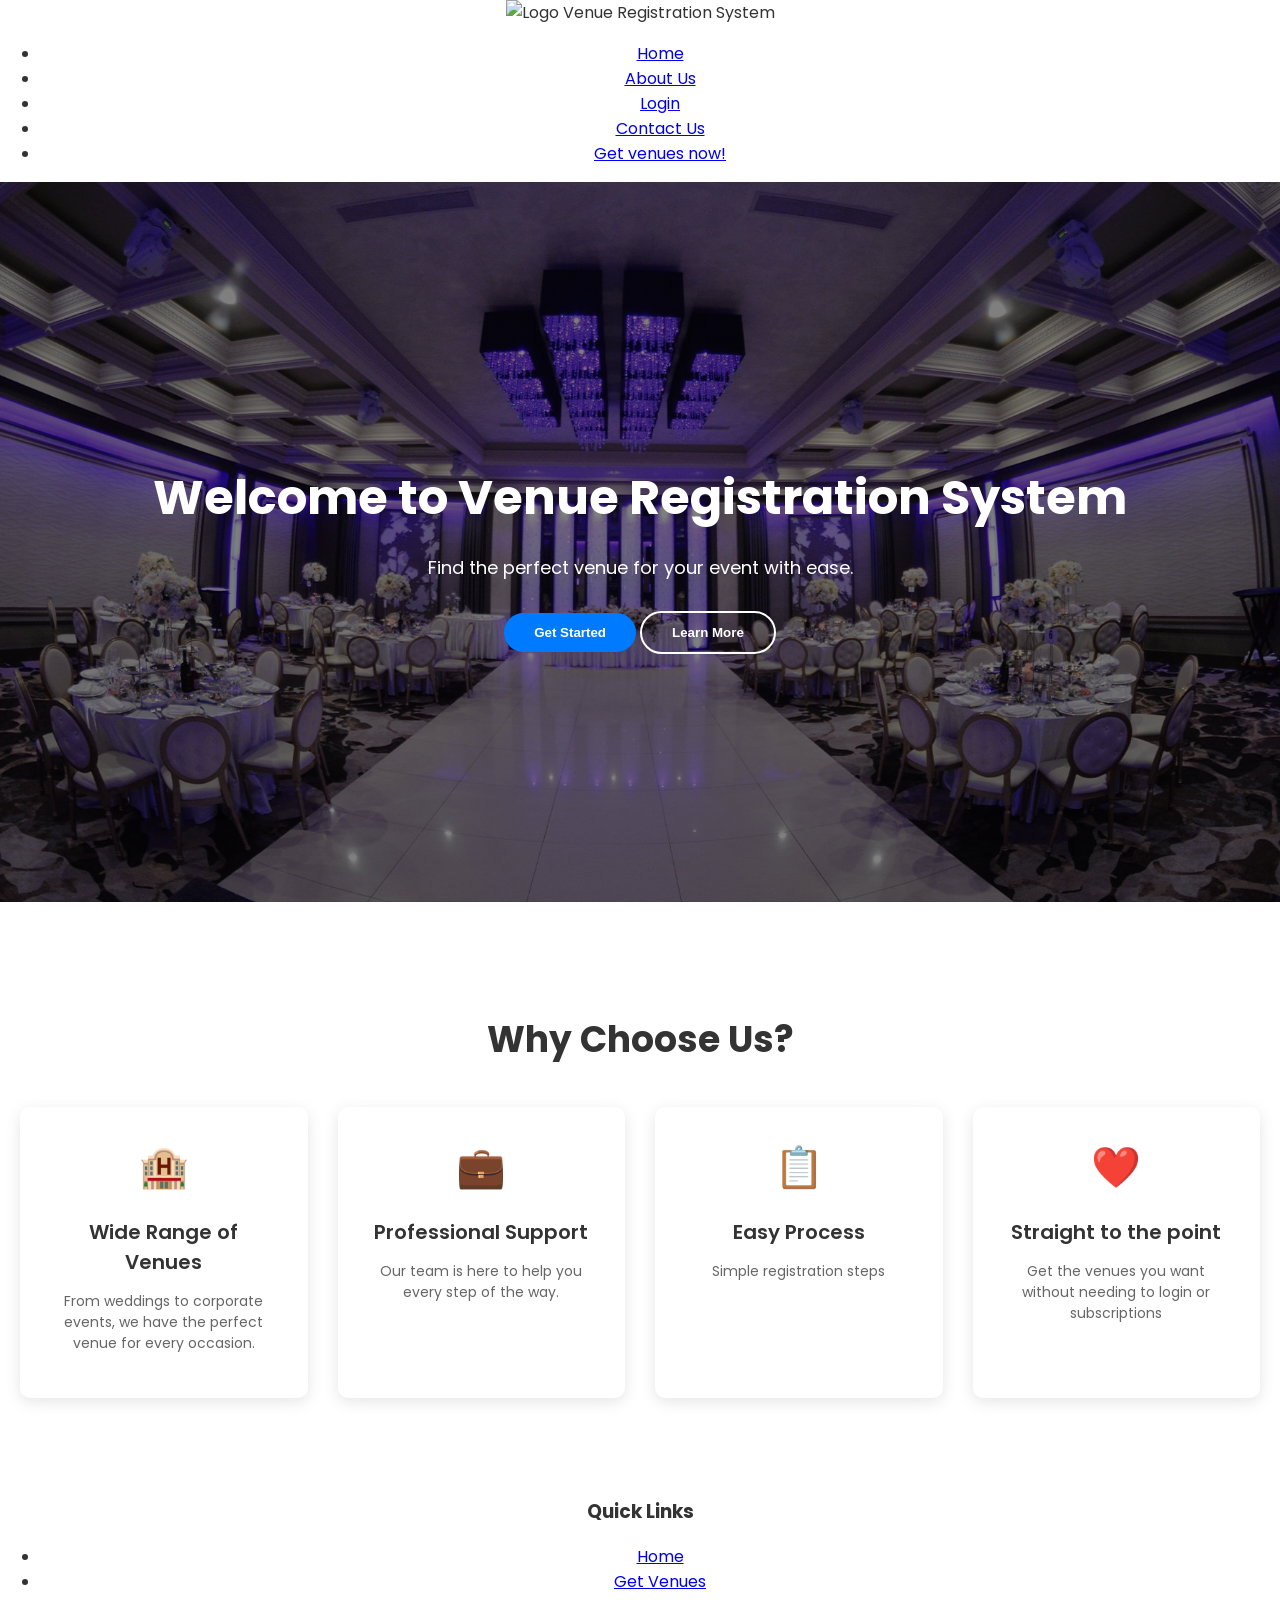
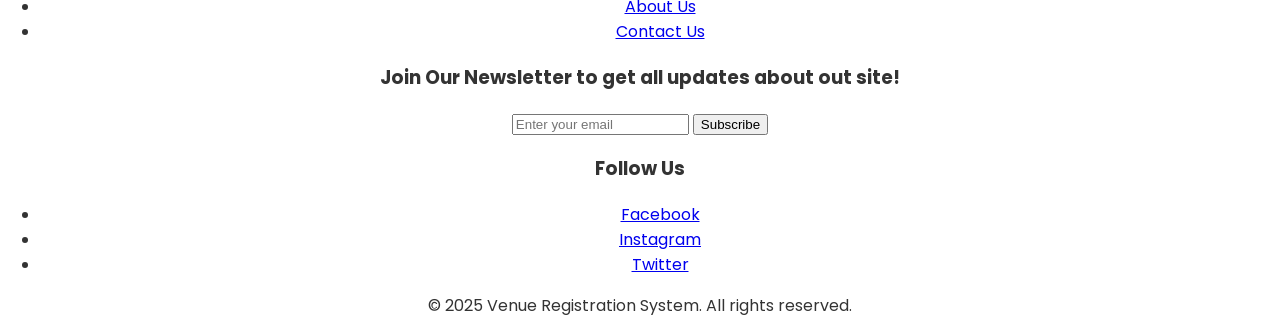
==== index.html @ 5fc5eb59 "Update and rename homepage.html to index.html" ====
<!DOCTYPE html>
<html lang="en">
<head>
    <meta charset="UTF-8">
    <meta name="viewport" content="width=device-width, initial-scale=1.0">
    <title>VRS HomePage</title>
    <link href="https://fonts.googleapis.com/css2?family=Poppins:wght@400;500;600;700&display=swap" rel="stylesheet">
    <link rel="stylesheet" href="test/frontend/stylenav.css">
    <link rel="stylesheet" href="test/frontend/stylefooter.css">
    <style>
        body {
            font-family: 'Poppins', sans-serif;
            margin: 0;
            padding: 0;
            box-sizing: border-box;
            color: #333;
            text-align: center;
        }

        .image-slider {
            position: relative;
            width: 100%;
            height: 80vh;
            background-image: linear-gradient(rgba(0, 0, 0, 0.5), rgba(0, 0, 0, 0.5)), url('../assets/hall.jpg');
            background-size: cover;
            background-position: center;
            display: flex;
            align-items: center;
            justify-content: center;
            text-align: center;
            color: white;
        }

        .image-slider h1 {
            font-size: 48px;
            font-weight: 700;
            margin-bottom: 20px;
        }

        .image-slider p {
            font-size: 18px;
            margin-bottom: 30px;
        }

        .primary-button, .secondary-button {
            padding: 12px 30px;
            border: none;
            border-radius: 25px;
            font-weight: 600;
            cursor: pointer;

        }

        .primary-button {
            background: #007BFF;
            color: white;
        }

        .primary-button:hover {
            background: #0056b3;
        }

        .secondary-button {
            background: transparent;
            border: 2px solid white;
            color: white;
        }

        .secondary-button:hover {
            background: white;
            color: #007BFF;
        }

        .slide-content {
            animation: textanimationimage 1s ease-out;
        }

        @keyframes textanimationimage {
            from {
                opacity: 0;
                transform: translateY(50px);
            }
            to {
                opacity: 1;
                transform: translateY(0);
            }
        }

        .features-section {
            padding: 80px 0;
            text-align: center;
        }

        .features-section h2 {
            font-size: 36px;
            font-weight: 700;
            margin-bottom: 40px;
        }

        .features-grid {
            display: grid;
            grid-template-columns: repeat(auto-fit, minmax(250px, 1fr));
            gap: 30px;
            padding: 0 20px;
        }

        .feature {
            background: white;
            padding: 30px;
            border-radius: 10px;
            box-shadow: 0 4px 15px rgba(0, 0, 0, 0.1);
            transition: transform 0.3s ease, box-shadow 0.3s ease;
        }

        .feature:hover {
            transform: translateY(-10px);
            box-shadow: 0 6px 20px rgba(0, 0, 0, 0.15);
        }

        .feature span {
            font-size: 40px;
            margin-bottom: 15px;
            display: block;
        }

        .feature h3 {
            font-size: 20px;
            font-weight: 600;
            margin-bottom: 10px;
        }

        .feature p {
            font-size: 14px;
            color: #666;
        } 
    </style>
</head>
<body>
    <nav>
        <div class="nav-left">
            <img src="test/frontend/assets/logo.png" alt="Logo">
            <span>Venue Registration System</span>
        </div>
        <div class="nav-right">
            <ul>
                <li><a href="test/index.html">Home</a></li>
                <li><a href="test/frontend/aboutus.html">About Us</a></li>
                <li id="loginNav"><a href="test/frontend/login.html">Login</a></li>
                <li><a href="test/frontend/contactus.html">Contact Us</a></li>
                <li><a href="test/frontend/registrationpage.html" class="login-btn">Get venues now!</a></li>
                <li id="logoutNav" style="display: none;"><a href="#" onclick="logoutUser()">Logout</a></li>
            </ul>
        </div>
    </nav>
    <div class="image-slider">
        <div class="slide-content">
            <h1>Welcome to Venue Registration System</h1>
            <p>Find the perfect venue for your event with ease.</p>
            <div class="buttons">
                <button class="primary-button" onclick="window.location.href='test/frontend/registrationpage.html'">Get Started</button>
                <button class="secondary-button" onclick="window.location.href='test/frontend/aboutus.html'">Learn More</button>
            </div>
        </div>
    </div>

    <section class="features-section">
        <h2>Why Choose Us?</h2>
        <div class="features-grid">
            <div class="feature">
                <span>🏨</span>
                <h3>Wide Range of Venues</h3>
                <p>From weddings to corporate events, we have the perfect venue for every occasion.</p>
            </div>
            <div class="feature">
                <span>💼</span>
                <h3>Professional Support</h3>
                <p>Our team is here to help you every step of the way.</p>
            </div>
            <div class="feature">
                <span>📋</span>
                <h3>Easy Process</h3>
                <p>Simple registration steps</p>
            </div>
            <div class="feature">
                <span>❤️</span>
                <h3>Straight to the point</h3>
                <p>Get the venues you want without needing to login or subscriptions</p>
            </div>
        </div>
    </section>

    <footer>
        <div class="footer-content">
            <div class="footer-section">
                <h3>Quick Links</h3>
                <ul>
                    <li><a href="test/index.html">Home</a></li>
                    <li><a href="test/frontend/registrationpage.html">Get Venues</a></li>
                    <li><a href="test/frontend/aboutus.html">About Us</a></li>
                    <li><a href="test/frontend/contactus.html">Contact Us</a></li>
                </ul>
            </div>
            <div class="footer-section newsletter">
                <h3>Join Our Newsletter to get all updates about out site!</h3>
                <input type="email" placeholder="Enter your email">
                <button onclick="window.location.href='test/frontend/socialmedia.html'">Subscribe</button>
            </div>
            <div class="footer-section">
                <h3>Follow Us</h3>
                <ul>
                    <li><a href="socialmedia.html"><i class="fab fa-facebook"></i> Facebook</a></li>
                <li><a href="socialmedia.html"><i class="fab fa-instagram"></i> Instagram</a></li>
                <li><a href="socialmedia.html"><i class="fab fa-twitter"></i> Twitter</a></li>
                </ul>
            </div>
        </div>
        <div class="footer-bottom">
            <p>&copy; 2025 Venue Registration System. All rights reserved.</p>
        </div>
    </footer>
    <script>
        document.addEventListener("DOMContentLoaded", function () {
            let user = JSON.parse(localStorage.getItem("loggedInUser"));
            let loginNav = document.getElementById("loginNav");
            let logoutNav = document.getElementById("logoutNav");
    
            if (user) {
                loginNav.innerHTML = `<a href="test/frontend/previousvenues.html">Get Booked Venues</a>`;
                logoutNav.style.display = "block";
            }
        });
    
        function logoutUser() {
            localStorage.removeItem("loggedInUser");
            window.location.href = "test/index.html"; 
        }
    </script>
    
</body>
</html>
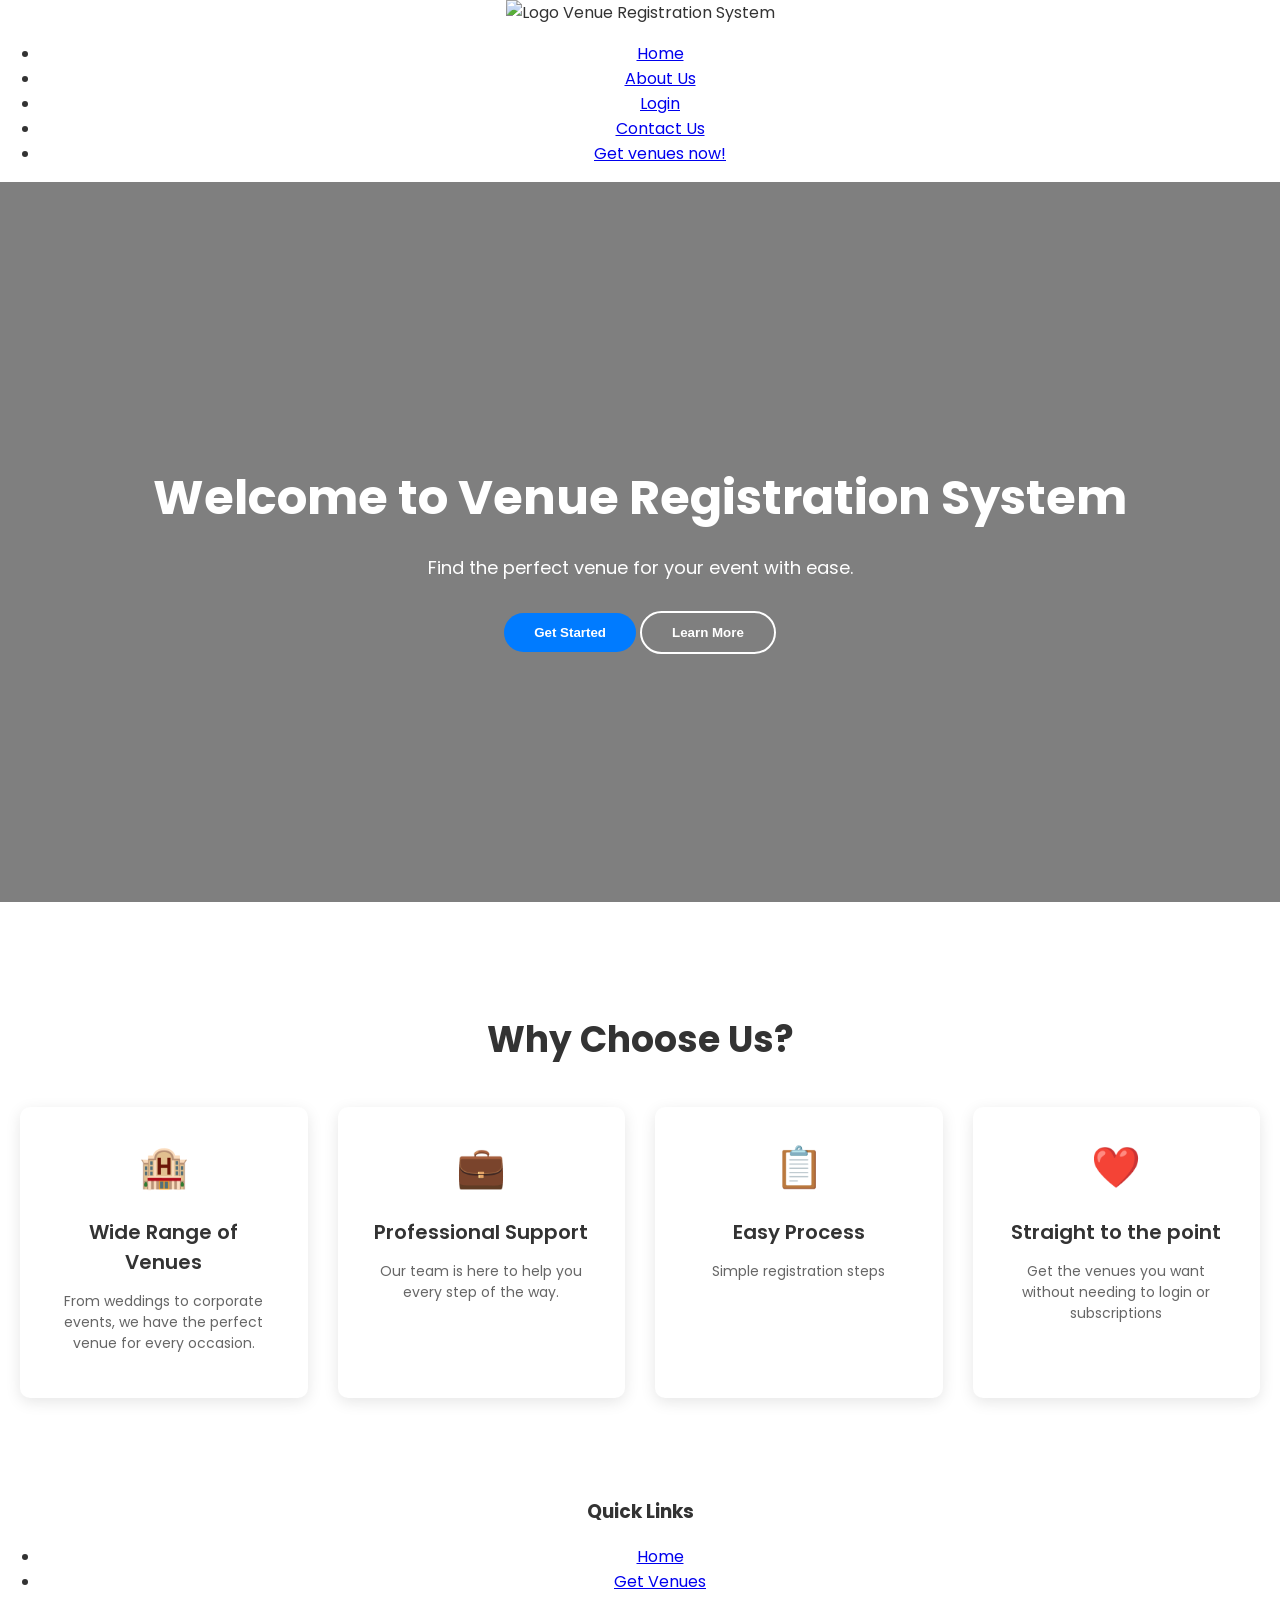
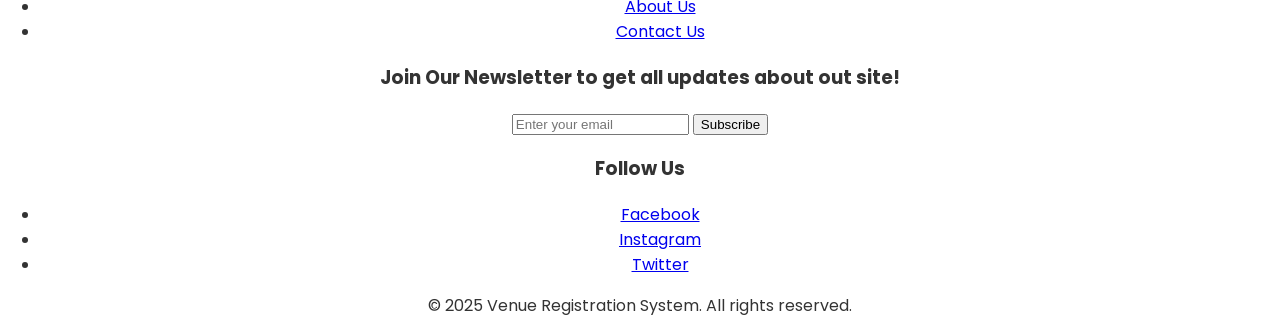
==== commit 0c784a11: "Update index.html" ====
--- a/index.html
+++ b/index.html
@@ -5,8 +5,8 @@
     <meta name="viewport" content="width=device-width, initial-scale=1.0">
     <title>VRS HomePage</title>
     <link href="https://fonts.googleapis.com/css2?family=Poppins:wght@400;500;600;700&display=swap" rel="stylesheet">
-    <link rel="stylesheet" href="test/frontend/stylenav.css">
-    <link rel="stylesheet" href="test/frontend/stylefooter.css">
+    <link rel="stylesheet" href="/test/frontend/stylenav.css">
+    <link rel="stylesheet" href="/test/frontend/stylefooter.css">
     <style>
         body {
             font-family: 'Poppins', sans-serif;
@@ -21,7 +21,7 @@
             position: relative;
             width: 100%;
             height: 80vh;
-            background-image: linear-gradient(rgba(0, 0, 0, 0.5), rgba(0, 0, 0, 0.5)), url('../assets/hall.jpg');
+            background-image: linear-gradient(rgba(0, 0, 0, 0.5), rgba(0, 0, 0, 0.5)), url('/test/assets/hall.jpg');
             background-size: cover;
             background-position: center;
             display: flex;
@@ -138,16 +138,16 @@
 <body>
     <nav>
         <div class="nav-left">
-            <img src="test/frontend/assets/logo.png" alt="Logo">
+            <img src="/test/assets/logo.png" alt="Logo">
             <span>Venue Registration System</span>
         </div>
         <div class="nav-right">
             <ul>
-                <li><a href="test/index.html">Home</a></li>
-                <li><a href="test/frontend/aboutus.html">About Us</a></li>
-                <li id="loginNav"><a href="test/frontend/login.html">Login</a></li>
-                <li><a href="test/frontend/contactus.html">Contact Us</a></li>
-                <li><a href="test/frontend/registrationpage.html" class="login-btn">Get venues now!</a></li>
+                <li><a href="/test/index.html">Home</a></li>
+                <li><a href="/test/frontend/aboutus.html">About Us</a></li>
+                <li id="loginNav"><a href="/test/frontend/login.html">Login</a></li>
+                <li><a href="/test/frontend/contactus.html">Contact Us</a></li>
+                <li><a href="/test/frontend/registrationpage.html" class="login-btn">Get venues now!</a></li>
                 <li id="logoutNav" style="display: none;"><a href="#" onclick="logoutUser()">Logout</a></li>
             </ul>
         </div>
@@ -157,8 +157,8 @@
             <h1>Welcome to Venue Registration System</h1>
             <p>Find the perfect venue for your event with ease.</p>
             <div class="buttons">
-                <button class="primary-button" onclick="window.location.href='test/frontend/registrationpage.html'">Get Started</button>
-                <button class="secondary-button" onclick="window.location.href='test/frontend/aboutus.html'">Learn More</button>
+                <button class="primary-button" onclick="window.location.href='/test/frontend/registrationpage.html'">Get Started</button>
+                <button class="secondary-button" onclick="window.location.href='/test/frontend/aboutus.html'">Learn More</button>
             </div>
         </div>
     </div>
@@ -194,23 +194,23 @@
             <div class="footer-section">
                 <h3>Quick Links</h3>
                 <ul>
-                    <li><a href="test/index.html">Home</a></li>
-                    <li><a href="test/frontend/registrationpage.html">Get Venues</a></li>
-                    <li><a href="test/frontend/aboutus.html">About Us</a></li>
-                    <li><a href="test/frontend/contactus.html">Contact Us</a></li>
+                    <li><a href="/test/index.html">Home</a></li>
+                    <li><a href="/test/frontend/registrationpage.html">Get Venues</a></li>
+                    <li><a href="/test/frontend/aboutus.html">About Us</a></li>
+                    <li><a href="/test/frontend/contactus.html">Contact Us</a></li>
                 </ul>
             </div>
             <div class="footer-section newsletter">
                 <h3>Join Our Newsletter to get all updates about out site!</h3>
                 <input type="email" placeholder="Enter your email">
-                <button onclick="window.location.href='test/frontend/socialmedia.html'">Subscribe</button>
+                <button onclick="window.location.href='/test/frontend/socialmedia.html'">Subscribe</button>
             </div>
             <div class="footer-section">
                 <h3>Follow Us</h3>
                 <ul>
-                    <li><a href="socialmedia.html"><i class="fab fa-facebook"></i> Facebook</a></li>
-                <li><a href="socialmedia.html"><i class="fab fa-instagram"></i> Instagram</a></li>
-                <li><a href="socialmedia.html"><i class="fab fa-twitter"></i> Twitter</a></li>
+                    <li><a href="/test/frontend/socialmedia.html"><i class="fab fa-facebook"></i> Facebook</a></li>
+                <li><a href="/test/frontend/socialmedia.html"><i class="fab fa-instagram"></i> Instagram</a></li>
+                <li><a href="/test/frontend/socialmedia.html"><i class="fab fa-twitter"></i> Twitter</a></li>
                 </ul>
             </div>
         </div>
@@ -225,14 +225,14 @@
             let logoutNav = document.getElementById("logoutNav");
     
             if (user) {
-                loginNav.innerHTML = `<a href="test/frontend/previousvenues.html">Get Booked Venues</a>`;
+                loginNav.innerHTML = `<a href="/test/frontend/previousvenues.html">Get Booked Venues</a>`;
                 logoutNav.style.display = "block";
             }
         });
     
         function logoutUser() {
             localStorage.removeItem("loggedInUser");
-            window.location.href = "test/index.html"; 
+            window.location.href = "/test/index.html"; 
         }
     </script>
     
